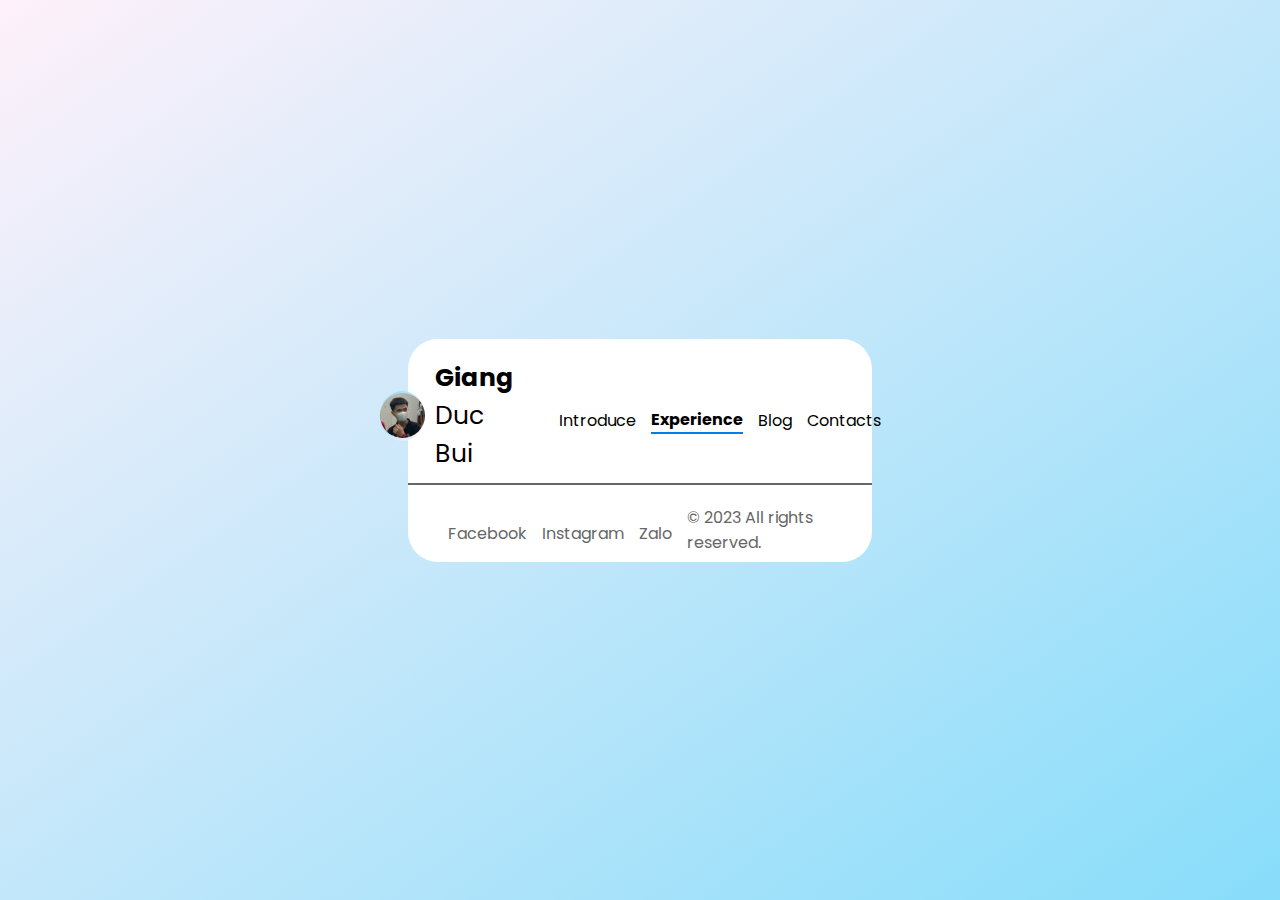
==== exp.html @ 213ba03d "Update" ====
<!DOCTYPE html>
<html lang="en">
    <head>
        <meta charset="UTF-8" />
        <meta http-equiv="X-UA-Compatible" content="IE=edge" />
        <meta name="viewport" content="width=device-width, initial-scale=1.0" />
        <link rel="stylesheet" href="./assets/css/style.css" />
        <link
            href="https://cdn.jsdelivr.net/npm/bootstrap@5.3.0-alpha3/dist/css/bootstrap.min.css"
            rel="stylesheet"
            integrity="sha384-KK94CHFLLe+nY2dmCWGMq91rCGa5gtU4mk92HdvYe+M/SXH301p5ILy+dN9+nJOZ"
            crossorigin="anonymous" />
        <link rel="preconnect" href="https://fonts.googleapis.com">
        <link rel="preconnect" href="https://fonts.gstatic.com" crossorigin>
        <link
            href="https://fonts.googleapis.com/css2?family=Poppins:ital,wght@0,100;0,200;0,300;0,400;0,500;0,600;0,700;0,800;0,900;1,100;1,200;1,300;1,400;1,500;1,600;1,700;1,800;1,900&display=swap"
            rel="stylesheet">
        <link rel="stylesheet"
            href="https://cdnjs.cloudflare.com/ajax/libs/font-awesome/6.4.0/css/all.min.css">
        <link rel="icon" type="image/x-icon" href="./assets/image/fanvicon1.png">
        <title>CV - GPD</title>
    </head>
    <body>
        <main class>
            <section class="cv_main">
                <navbar class="nav-1">
                    <div class="header-nav-link">
                        <a href="#" class="logo">
                            <span class="circle">
                                <img src="./assets/image/avt1.jpg" alt />
                            </span>
                            <span class><b>Giang</b> Duc Bui</span>
                        </a>
                        <ul class="navbar-link">
                            <li class="li-link">
                                <a href="./index.html" class="li-item">Introduce</a>
                            </li>
                            <li class="li-link">
                                <a href="./exp.html" class="li-item active">Experience</a>
                            </li>
                            <!-- <li class="li-link"><a href="#" class="li-item">Pricing</a></li> -->
                            <li class="li-link"><a href="./blog.html" class="li-item">Blog</a></li>
                            <li class="li-link"><a href="./contact.html"
                                    class="li-item li-item-end">Contacts</a></li>
                        </ul>
                        <label class="open-menu" for="nav-mobile-input"><i
                                class="fa-solid fa-bars"></i></label>
                        <input class="open-menu-c" style="display: none;"
                            type="checkbox" name id="nav-mobile-input">
                        <div class="overlay"></div>
                        <div class="sidebar">
                            <ul class="sidebar-list ">
                                <label for="nav-mobile-input">
                                  <i class="fa-solid fa-xmark close-menu"></i>
                                </label>
                                <li class="sidebar-link">
                                  <a href="./index.html" class="li-item">Introduce</a>
                                </li>
                                <li class="sidebar-link">
                                  <a href="./exp.html" class="li-item active">Experience</a>
                                </li>
                                <!-- <li class="sidebar-link"><a href="#" class="li-item">Pricing</a></li> -->
                                <li class="sidebar-link"><a href="./blog.html" class="li-item">Blog</a></li>
                                <li class="sidebar-link"><a href="./contact.html"
                                    class="li-item li-item-end">Contacts</a></li>
                              </ul>
                        </div>
                    </div>
                </navbar>
                
                <footer>
                    <div class="social">
                        <ul>
                            <li><a class="li-item a1"
                                    href="https://www.facebook.com/dcgng.uia">Facebook</a></li>
                            <li><a class="li-item"
                                    href="https://www.instagram.com/dcgng.uia/">Instagram</a></li>
                            <li><a class="li-item a3"
                                    href="https://zalo.me/0833200319">Zalo</a></li>
                        </ul></div>
                    <div class="legarcy"><a href>© 2023 All rights reserved.</a></div>
                </footer>
            </section>
        </main>
        <button onclick="topFunction()" id="myBtn" title="Go to top"><i
                class="fa-solid fa-arrow-up"></i></button>

        <script src="./assets/js/script.js"></script>
        <script
            src="https://cdn.jsdelivr.net/npm/bootstrap@5.3.0-alpha3/dist/js/bootstrap.bundle.min.js"
            integrity="sha384-ENjdO4Dr2bkBIFxQpeoTz1HIcje39Wm4jDKdf19U8gI4ddQ3GYNS7NTKfAdVQSZe"
            crossorigin="anonymous"></script>
    </body>
</html>
---- assets/css/style.css ----
html{
  scroll-behavior: smooth;
}
body{
    background: linear-gradient(to bottom right, #fef1fa, #88ddfa);
    background-repeat: no-repeat;
    margin: 0;
    min-height: 100vh;
    display: grid;
    place-content: center;
    grid-auto-flow: column;
    
}
main {
  font-family: "Poppins", sans-serif;
  position: relative;
  margin-top: 20px;
  margin-bottom: 20px;
}

.cv_main {
  width: 70%;
  border-radius: 30px;
  background: #fff;
  margin: 0 auto;
}
@media only screen and (max-width: 1024px) {
    .cv_main{
        width: 90%;
    }
}
@media only screen and (max-width: 780px) {
    main{
        margin-top: 0px;
    }
    .cv_main{
        width: 100%;
        margin: 0;
        border-radius: 0;
    }
    .main-main{
        /* padding-top: 0px; */
    }
}

.nav-1{
  padding-bottom: 10px;
  margin-top: 5px;
  padding-top: 10px;
}
.main-main {
  width: 95%;
  justify-content: center;
  align-items: center;
  margin-left: auto;
  margin-right: auto;
  padding-bottom: 10px;
  padding-top: 25px;
}

.header-nav-link {
  display: flex;
  justify-content: center;
  align-items: center;
  padding-bottom: 10px;
  padding-top: 20px;
}
.logo {
  text-decoration: none;
  color: black;
  display: flex;
  justify-content: center;
  align-items: center;
  margin-left: 20px;
  margin-right: auto;
  font-size: 25px;
}
.circle {
  width: 50px;
  height: 50px;
  border-radius: 50%;
  background: linear-gradient(to top left, #fef1fa, #88ddfa);
  display: flex;
  justify-content: center;
  align-items: center;
  font-family: 900;
  color: black;
  font-size: 24px;
  margin-right: 10px;
}
.circle img {
  width: 45px;
  height: 45px;
  border-radius: 50%;
}

.cl-black {
  color: #000;
}
.open-menu i{
    display: none;
    font-size: 25px;
    justify-content: center;
    align-items: center;
    padding-right: 25px;
    transition: font-size .3s;
}
.open-menu i:hover{
    cursor: pointer;
    font-size: 30px;
}

.navbar-link{
    display: flex;
    justify-content: center;
    align-items: center;
    margin: 0;
    padding-right: 40px;
}
.li-link {
  display: flex;
  justify-content: center;
  align-items: center;
  margin-left: auto;
}

.li-item {
  color: black;
  text-decoration: none;
  padding-right: 15px;
  padding-top: 10px;
  margin-left: auto;
}
.li-item-end {
  padding-right: 0px;
}

@media only screen and (max-width: 780px) {
    .header-nav-link{
      box-shadow: rgba(6, 6, 6, 0.2) 0px 0px 10px 0px;
    }
    .nav-1 div .navbar-link{
      display: none;
    }
    .open-menu i{
      display: block;
    }
    .circle {
      width: 40px;
      height: 40px;
    }
    .circle img {
      width: 35px;
      height: 35px;
    }
    .logo{
      margin-left: 20px;
    }
    .logo span{
      font-size: 20px;
    }
  }

.active {
  font-weight: 700;
  border-bottom: #007ced solid 2px;
  padding-right: 0;
  margin-right: 15px;
}

.main-info{
  width: 90%;
  margin-left: auto;
  margin-right: auto;
}

.card-1 {
  max-width: 100%;
  display: flex;
  justify-content: center;
  align-items: center;
  padding-top: 20px;
  padding-bottom: 28px;
  margin-top: 100px;
  margin-bottom: 50px;
}
.card-1-item-1 {
  width: 100%;
  display: flex;
  justify-content: center;
  align-items: center;
  margin-left: auto;
  margin-right: auto;
}

    
.back-avt {
  width: 20em;
  height: 20em;
  border-radius: 50%;
  background: linear-gradient(to top left, #fef1fa, #88ddfa);
  display: flex;
  justify-content: center;
  align-items: center;
  box-shadow: rgba(0, 0, 0, 0.5) 0px 5px 15px;
}
.img-avt {
  width: 18em;
  height: 18em;
  border-radius: 50%;
}
@media only screen and (max-width: 1111px) {
  .card-1-item-1{
    padding-top: 10px;
  }
  .card-1-item-2 div h6{
    padding-top: 0;
  }
  .back-avt {
    width: 17em;
    height: 17em;
    margin-bottom: 0;
  }
  .img-avt {
    width: 15em;
    height: 15em;
  }
  .navbar-link{
    padding-right: 20px;
  }
  .mg-5{
    padding: 30px;
  }
}
/* hover avatar */

.card-1-item-2 {
  width: 100%;
  display: flex;
  flex-wrap: nowrap;
  justify-content: center;
  align-items: left;
  margin-left: auto;
  margin-right: auto;
}
.card-1-item-2 .job {
  color: #aaa;
  padding: 0;
}
.card-1-item-2 .name-cv {
  font-size: 40px;
  font-weight: 700;
}
.card-1-item-2 .about-info {
  color: #666;
}

.btn-default {
  border: none;
  background-color: #fff;
  padding: 0;
}
.btn-default a {
  color: #000;
  text-decoration: none;
  padding: 8px 30px 8px 30px;
  border: #007ced solid 2px;
  border-radius: 25px;
  transition: background-color 0.3s, color 0.3s;
}
.download-cv a:hover {
  background-color: #007ced;
  color: #fff;
}
.contact-cv a {
  border: #efefef solid 2px;
  margin-left: 20px;
  transition: background-color 0.3s;
}
.contact-cv a:hover {
  background-color: #efefef;
}
.job,
.btn-card{
    padding-top: 20px;
}

@media only screen and (max-width: 768px) {
  .card-1 {
    margin-top: 0;
    display: flex;
    flex-direction: column;
  }
  .card-1-item-1 {
    width: 80%;
  }
  .card-1-item-2 {
    width: 80%;
  }
  .job,
  .name-cv,
  .btn-card{
    text-align: center;
  }
}
@media only screen and (max-width: 400px) {
  .card-1-item-2 .card-basic-info .btn-card{
    display: flex;
    flex-direction: column;

  }
  .btn-card button a{
    margin-left: 0;
  }
  .btn-card :nth-child(2){
    margin-top: 40px;
  }
}

.sidebar ul{
    transform: translateX(100%);
    padding: 20px;
    background: linear-gradient(to bottom right, #fef1fa, #88ddfa);
    position: fixed;
    right: 0px;
    top: 0px;
    bottom: 0px;
    width: 320px;
    max-width: 100%;
    display: flex;
    /* justify-content: center; */
    flex-direction: column;
    list-style: none;
    margin: 0;
    transition: transform linear 0.2s;
}
.sidebar ul i{
    margin:0px 20px;
    padding:10px 20px;
    font-size: 40px;
}
.sidebar ul i:hover{
    cursor: pointer;
    background-color: #efefef;
}
.sidebar ul li{
    margin:5px 20px;
    padding:20px 20px;
    transition: background-color 0.3s;
}
.sidebar ul li:hover{
    background-color: #efefef;
}

.overlay{
    position: fixed;
    top: 0;
    right: 0;
    bottom: 0;
    left: 0;
    background-color: rgba(0,0,0,0.2);
    display: none;
}
.open-menu-c:checked ~ .overlay{
    display: block;
}
.open-menu-c:checked ~ .sidebar ul{
    transform: translateX(0%);
}


.about-me-home {
  display: flex;
  flex-direction: column;
  width: 90%;
  margin-right: auto;
  margin-left: auto;
}
.about-me-title {
  max-width: max-content;
  margin-top: 50px;
  margin-bottom: 20px;
  padding-bottom: 5px;
  border-bottom: #007ced solid 3px;
}
.about-me-card{
  width: 100%;
  display: flex;
  /* justify-content: center; */
}
.about-me-list{
  width: 100%;
}
.list-ab1{
  padding-right: 10px;
}
.list-ab2{
  padding-left: 10px;
}
.about-me-item{
  display: flex;
  /* justify-content: center; */
  margin-top: 20px;
  margin-bottom: 20px;
}
.about-me-item i{
  margin-right: 20px;
  font-size: 30px;
  color: #007ced
}
.about-me-p h5{
  font-size: 18px;
}
.about-me-p p{
  color: #666666;
  font-size: 13px;
}

@media only screen and (max-width: 780px) {
  .about-me-card{
    flex-direction: column;
  }
  .about-me-item{
    margin-bottom: 30px;
  }
  .list-ab1 :nth-child(2){
    margin-bottom: 0;
  }
  .list-ab2{
    padding-left: 0;
  }
  .about-me-p .p1{
    margin-bottom: 0;
  }
}













footer{
  border-top: #666666 solid 2px;
  padding-top: 20px;
  display: flex;
  justify-content: space-between;
}
.social ul{
  display: flex;
  justify-content: center;
  list-style: none;
  margin-right: auto;
}
.legarcy a{
  padding-right: 32px;
  align-items: center;
}
.legarcy a,
.social ul li a{
  color: #666666;
  text-decoration: none;
}
.legarcy a:hover{
  color: #007ced;
}

@media only screen and (max-width: 780px) {
  footer{
    flex-direction: column;
    justify-content: center;
    align-items: center;
  }
  .social ul .a3{
    padding-right: 0px;
  }
  .social ul{
    padding-left: 0px;
  }
  .legarcy a{
    padding-right: 0px;
  }
}
#myBtn {
  display: none;
  position: fixed;
  bottom: 30px;
  right: calc(50% - 24.5px);
  z-index: 99;
  border: none;
  outline: none;
  background: linear-gradient(to bottom right, #fef1fa, #88ddfa);
  box-shadow: rgba(0, 0, 0, 0.5) 0px 5px 15px;
  color: #666666;
  cursor: pointer;
  padding: 10px;
  border-radius: 50%;
  font-size: 18px;
}
#myBtn i{
  padding: 0 7px;
  font-size: 20px;
}
#myBtn:hover {
  background-color: #555;
  transform: scale(1.2);
}
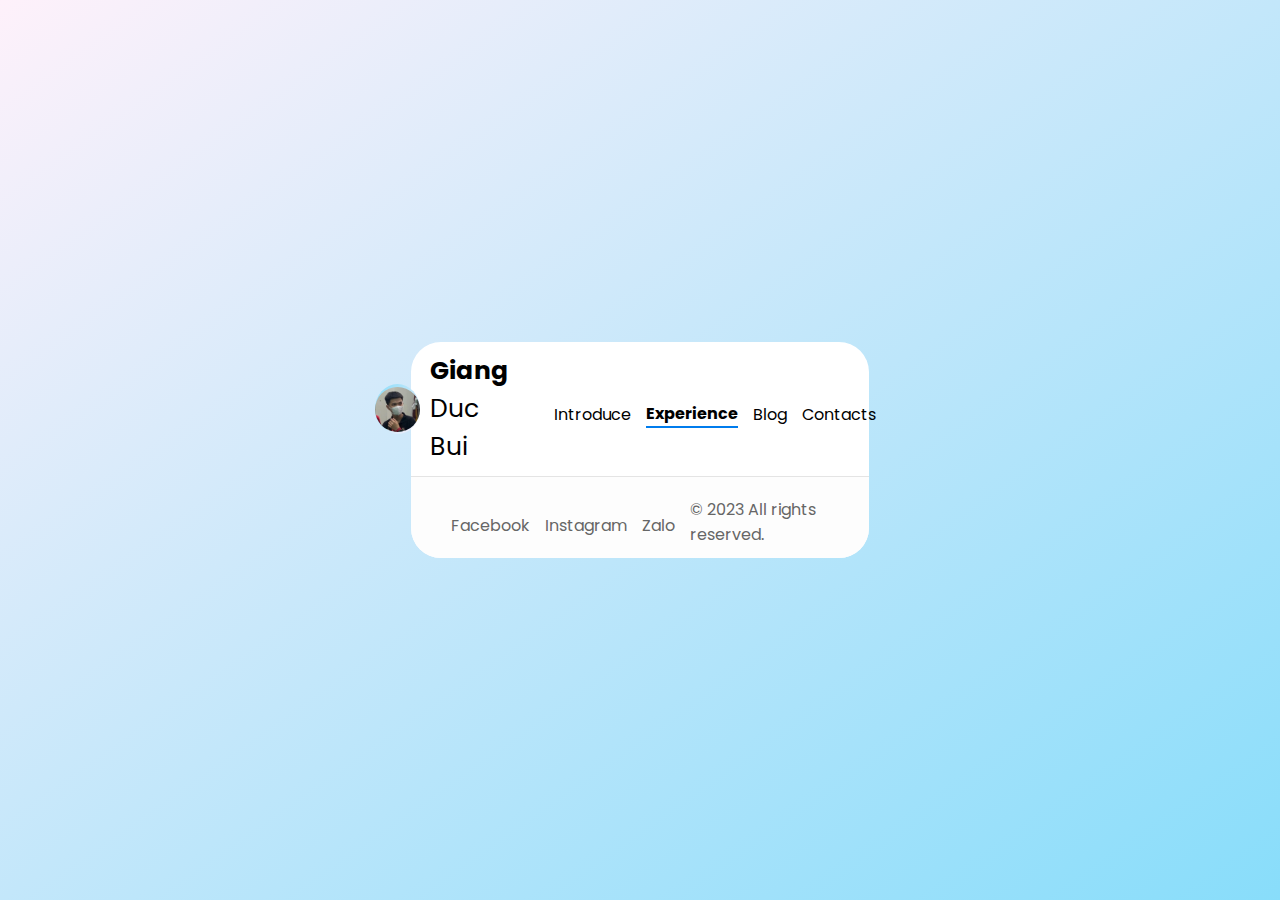
==== commit 529775d2: "Update 25/3/24" ====
--- a/exp.html
+++ b/exp.html
@@ -18,7 +18,7 @@
         <link rel="stylesheet"
             href="https://cdnjs.cloudflare.com/ajax/libs/font-awesome/6.4.0/css/all.min.css">
         <link rel="icon" type="image/x-icon" href="./assets/image/fanvicon1.png">
-        <title>CV - GPD</title>
+        <title>CV - DucGiangBui</title>
     </head>
     <body>
         <main class>
--- a/assets/css/style.css
+++ b/assets/css/style.css
@@ -1,15 +1,32 @@
-html{
+html,body {
   scroll-behavior: smooth;
 }
-body{
-    background: linear-gradient(to bottom right, #fef1fa, #88ddfa);
-    background-repeat: no-repeat;
-    margin: 0;
-    min-height: 100vh;
-    display: grid;
-    place-content: center;
-    grid-auto-flow: column;
-    
+body {
+  background: linear-gradient(to bottom right, #fef1fa, #88ddfa);
+  background-repeat: no-repeat;
+  margin: 0;
+  padding: 0;
+  min-height: 100vh;
+  display: grid;
+  place-content: center;
+  grid-auto-flow: column;
+}
+body::-webkit-scrollbar-track {
+  -webkit-box-shadow: inset 0 0 6px rgba(0, 0, 0, 0.3);
+  /* background-color: #F5F5F5; */
+  border-radius: 10px;
+}
+
+body::-webkit-scrollbar {
+  width: 20px;
+  /* background-color: #F5F5F5; */
+  border-radius: 10px;
+}
+
+body::-webkit-scrollbar-thumb {
+  border-radius: 10px;
+  background: linear-gradient(to bottom right, #fef1fa, #88ddfa);
+  /* border: 12px solid #555555; */
 }
 main {
   font-family: "Poppins", sans-serif;
@@ -25,25 +42,25 @@
   margin: 0 auto;
 }
 @media only screen and (max-width: 1024px) {
-    .cv_main{
-        width: 90%;
-    }
+  .cv_main {
+    width: 90%;
+  }
 }
 @media only screen and (max-width: 780px) {
-    main{
-        margin-top: 0px;
-    }
-    .cv_main{
-        width: 100%;
-        margin: 0;
-        border-radius: 0;
-    }
-    .main-main{
-        /* padding-top: 0px; */
-    }
-}
-
-.nav-1{
+  main {
+    margin: 0px;
+  }
+  .cv_main {
+    width: 100%;
+    margin: 0;
+    border-radius: 0;
+  }
+  .main-main {
+    /* padding-top: 0px; */
+  }
+}
+
+.nav-1 {
   padding-bottom: 10px;
   margin-top: 5px;
   padding-top: 10px;
@@ -63,7 +80,7 @@
   justify-content: center;
   align-items: center;
   padding-bottom: 10px;
-  padding-top: 20px;
+  padding-top: 10px;
 }
 .logo {
   text-decoration: none;
@@ -71,7 +88,7 @@
   display: flex;
   justify-content: center;
   align-items: center;
-  margin-left: 20px;
+  margin-left: 10px;
   margin-right: auto;
   font-size: 25px;
 }
@@ -97,25 +114,25 @@
 .cl-black {
   color: #000;
 }
-.open-menu i{
-    display: none;
-    font-size: 25px;
-    justify-content: center;
-    align-items: center;
-    padding-right: 25px;
-    transition: font-size .3s;
-}
-.open-menu i:hover{
-    cursor: pointer;
-    font-size: 30px;
-}
-
-.navbar-link{
-    display: flex;
-    justify-content: center;
-    align-items: center;
-    margin: 0;
-    padding-right: 40px;
+.open-menu i {
+  display: none;
+  font-size: 25px;
+  justify-content: center;
+  align-items: center;
+  padding-right: 25px;
+  transition: font-size 0.3s;
+}
+.open-menu i:hover {
+  cursor: pointer;
+  font-size: 30px;
+}
+
+.navbar-link {
+  display: flex;
+  justify-content: center;
+  align-items: center;
+  margin: 0;
+  padding-right: 40px;
 }
 .li-link {
   display: flex;
@@ -136,30 +153,31 @@
 }
 
 @media only screen and (max-width: 780px) {
-    .header-nav-link{
-      box-shadow: rgba(6, 6, 6, 0.2) 0px 0px 10px 0px;
-    }
-    .nav-1 div .navbar-link{
-      display: none;
-    }
-    .open-menu i{
-      display: block;
-    }
-    .circle {
-      width: 40px;
-      height: 40px;
-    }
-    .circle img {
-      width: 35px;
-      height: 35px;
-    }
-    .logo{
-      margin-left: 20px;
-    }
-    .logo span{
-      font-size: 20px;
-    }
-  }
+  .header-nav-link {
+    padding-top: 10px;
+    box-shadow: rgba(6, 6, 6, 0.2) 0px 0px 10px 0px;
+  }
+  .nav-1 div .navbar-link {
+    display: none;
+  }
+  .open-menu i {
+    display: block;
+  }
+  .circle {
+    width: 40px;
+    height: 40px;
+  }
+  .circle img {
+    width: 35px;
+    height: 35px;
+  }
+  .logo {
+    margin-left: 20px;
+  }
+  .logo span {
+    font-size: 20px;
+  }
+}
 
 .active {
   font-weight: 700;
@@ -168,7 +186,7 @@
   margin-right: 15px;
 }
 
-.main-info{
+.main-info {
   width: 90%;
   margin-left: auto;
   margin-right: auto;
@@ -193,7 +211,6 @@
   margin-right: auto;
 }
 
-    
 .back-avt {
   width: 20em;
   height: 20em;
@@ -210,10 +227,10 @@
   border-radius: 50%;
 }
 @media only screen and (max-width: 1111px) {
-  .card-1-item-1{
+  .card-1-item-1 {
     padding-top: 10px;
   }
-  .card-1-item-2 div h6{
+  .card-1-item-2 div h6 {
     padding-top: 0;
   }
   .back-avt {
@@ -225,10 +242,10 @@
     width: 15em;
     height: 15em;
   }
-  .navbar-link{
+  .navbar-link {
     padding-right: 20px;
   }
-  .mg-5{
+  .mg-5 {
     padding: 30px;
   }
 }
@@ -281,10 +298,27 @@
   background-color: #efefef;
 }
 .job,
-.btn-card{
-    padding-top: 20px;
-}
-
+.btn-card {
+  padding-top: 20px;
+}
+@media only screen and (max-width: 1111px) {
+  .card-1 {
+    margin-top: 0;
+    display: flex;
+    flex-direction: column;
+  }
+  .card-1-item-1 {
+    width: 80%;
+  }
+  .card-1-item-2 {
+    width: 80%;
+  }
+  .job,
+  .name-cv,
+  .btn-card {
+    text-align: center;
+  }
+}
 @media only screen and (max-width: 768px) {
   .card-1 {
     margin-top: 0;
@@ -299,77 +333,81 @@
   }
   .job,
   .name-cv,
-  .btn-card{
+  .btn-card {
     text-align: center;
   }
 }
-@media only screen and (max-width: 400px) {
-  .card-1-item-2 .card-basic-info .btn-card{
+@media only screen and (max-width: 450px) {
+  .card-1-item-2 .card-basic-info .btn-card {
     display: flex;
     flex-direction: column;
-
-  }
-  .btn-card button a{
+  }
+  .btn-card button a {
     margin-left: 0;
   }
-  .btn-card :nth-child(2){
+  .btn-card :nth-child(2) {
     margin-top: 40px;
   }
 }
 
-.sidebar ul{
-    transform: translateX(100%);
-    padding: 20px;
-    background: linear-gradient(to bottom right, #fef1fa, #88ddfa);
-    position: fixed;
-    right: 0px;
-    top: 0px;
-    bottom: 0px;
-    width: 320px;
-    max-width: 100%;
-    display: flex;
-    /* justify-content: center; */
-    flex-direction: column;
-    list-style: none;
-    margin: 0;
-    transition: transform linear 0.2s;
-}
-.sidebar ul i{
-    margin:0px 20px;
-    padding:10px 20px;
-    font-size: 40px;
-}
-.sidebar ul i:hover{
-    cursor: pointer;
-    background-color: #efefef;
-}
-.sidebar ul li{
-    margin:5px 20px;
-    padding:20px 20px;
-    transition: background-color 0.3s;
-}
-.sidebar ul li:hover{
-    background-color: #efefef;
-}
-
-.overlay{
-    position: fixed;
-    top: 0;
-    right: 0;
-    bottom: 0;
-    left: 0;
-    background-color: rgba(0,0,0,0.2);
-    display: none;
-}
-.open-menu-c:checked ~ .overlay{
-    display: block;
-}
-.open-menu-c:checked ~ .sidebar ul{
-    transform: translateX(0%);
-}
-
-
-.about-me-home {
+@media only screen and (max-width: 400px) {
+  .card-1-item-2 div .name-cv {
+    font-size: 35px;
+  }
+}
+
+.sidebar ul {
+  transform: translateX(100%);
+  padding: 20px;
+  background: linear-gradient(to bottom right, #fef1fa, #88ddfa);
+  position: fixed;
+  right: 0px;
+  top: 0px;
+  bottom: 0px;
+  width: 320px;
+  max-width: 100%;
+  display: flex;
+  /* justify-content: center; */
+  flex-direction: column;
+  list-style: none;
+  margin: 0;
+  transition: transform linear 0.2s;
+}
+.sidebar ul i {
+  margin: 0px 20px;
+  padding: 10px 20px;
+  font-size: 40px;
+}
+.sidebar ul i:hover {
+  cursor: pointer;
+  background-color: #efefef;
+}
+.sidebar ul li {
+  margin: 5px 20px;
+  padding: 20px 20px;
+  transition: background-color 0.3s;
+}
+.sidebar ul li:hover {
+  background-color: #efefef;
+}
+
+.overlay {
+  position: fixed;
+  top: 0;
+  right: 0;
+  bottom: 0;
+  left: 0;
+  background-color: rgba(0, 0, 0, 0.2);
+  display: none;
+}
+.open-menu-c:checked ~ .overlay {
+  display: block;
+}
+.open-menu-c:checked ~ .sidebar ul {
+  transform: translateX(0%);
+}
+
+.subject {
   display: flex;
   flex-direction: column;
   width: 90%;
@@ -379,111 +417,108 @@
 .about-me-title {
   max-width: max-content;
   margin-top: 50px;
+  font-weight: 600;
   margin-bottom: 20px;
   padding-bottom: 5px;
   border-bottom: #007ced solid 3px;
 }
-.about-me-card{
+.about-me-card {
   width: 100%;
   display: flex;
   /* justify-content: center; */
 }
-.about-me-list{
+.about-me-list {
   width: 100%;
 }
-.list-ab1{
+.list-ab1 {
   padding-right: 10px;
 }
-.list-ab2{
+.list-ab2 {
   padding-left: 10px;
 }
-.about-me-item{
+.about-me-item {
   display: flex;
   /* justify-content: center; */
   margin-top: 20px;
   margin-bottom: 20px;
 }
-.about-me-item i{
+.about-me-item i {
   margin-right: 20px;
   font-size: 30px;
-  color: #007ced
-}
-.about-me-p h5{
+  color: #007ced;
+}
+.about-me-p h5 {
   font-size: 18px;
 }
-.about-me-p p{
+.about-me-p p {
   color: #666666;
   font-size: 13px;
 }
 
 @media only screen and (max-width: 780px) {
-  .about-me-card{
+  .about-me-card {
     flex-direction: column;
   }
-  .about-me-item{
+  .about-me-item {
     margin-bottom: 30px;
   }
-  .list-ab1 :nth-child(2){
+  .list-ab1 :nth-child(2) {
     margin-bottom: 0;
   }
-  .list-ab2{
+  .list-ab2 {
     padding-left: 0;
   }
-  .about-me-p .p1{
+  .about-me-p .p1 {
     margin-bottom: 0;
   }
 }
 
-
-
-
-
-
-
-
-
-
-
-
-
-footer{
-  border-top: #666666 solid 2px;
+footer {
+  background-color: #fdfdfd;
+  border-bottom-left-radius: 30px 30px;
+  border-bottom-right-radius: 30px 30px;
+  border-top: rgba(6, 6, 6, 0.1) solid 1px;
   padding-top: 20px;
   display: flex;
   justify-content: space-between;
 }
-.social ul{
+.social ul {
   display: flex;
   justify-content: center;
   list-style: none;
   margin-right: auto;
-}
-.legarcy a{
+  margin-bottom: 20px;
+}
+.legarcy a {
   padding-right: 32px;
   align-items: center;
+  margin-bottom: 20px;
 }
 .legarcy a,
-.social ul li a{
+.social ul li a {
   color: #666666;
   text-decoration: none;
 }
-.legarcy a:hover{
+.legarcy a:hover {
   color: #007ced;
 }
 
 @media only screen and (max-width: 780px) {
-  footer{
+  footer {
+    padding-top: 10px;
     flex-direction: column;
     justify-content: center;
     align-items: center;
-  }
-  .social ul .a3{
+    padding-bottom: 10px;
+  }
+  .social ul .a3 {
     padding-right: 0px;
   }
-  .social ul{
+  .social ul {
     padding-left: 0px;
-  }
-  .legarcy a{
+    margin-bottom: 5px;
+  }
+  .legarcy a {
     padding-right: 0px;
   }
 }
@@ -503,11 +538,147 @@
   border-radius: 50%;
   font-size: 18px;
 }
-#myBtn i{
+#myBtn i {
   padding: 0 7px;
   font-size: 20px;
 }
 #myBtn:hover {
   background-color: #555;
   transform: scale(1.2);
+}
+/* .swiper-slide{
+  display: flex; 
+  flex-wrap: wrap;
+  justify-content: space-between;
+  max-width: 800px;
+  margin: 0 auto;
+  justify-content: center;
+  transform: translateY(-0px);
+  transition: all .2s;
+}
+.swiper-slide :hover{
+  transform: translateY(-5px);
+  box-shadow: rgba(6, 6, 6, 0.2) 0px 0px 10px 0px;
+  transition: all .2s ease-in-out;
+}
+.swiper-slide :hover i,
+.swiper-slide :hover h4,
+.swiper-slide :hover h1{
+  transform: none;
+  box-shadow: none;
+}
+.skill-item{
+  display: flex;
+  flex-direction: column;
+  justify-content: center;
+  align-items: center;
+  padding:25px;
+  margin: 10px;
+  background-color: #fdfdfd;
+  border-radius: 20px;
+  border: 2px solid #e5e5e5
+}
+.card-list i{
+  font-size: 45px;
+  padding: 20px;
+  padding-top: 0;
+  color: #007ced;
+}
+.card-list h4{
+  font-size: 16px;
+  font-weight: 600;
+  text-align: center;
+}
+
+.card-list h1{
+  height: 50px;
+  font-size: 48px;
+  color: #aaa;
+  text-align: center;
+  padding: 10px;
+} */
+
+.swiper {
+  max-width: 100px;
+  margin: 0px;
+}
+@media only screen and (max-width: 1920px) {
+  .swiper{
+    max-width: 805px;
+  }
+}
+@media only screen and (max-width: 1680px) {
+  .swiper{
+    max-width: 805px;
+  }
+}
+@media only screen and (max-width: 1380px) {
+  .swiper{
+    max-width: 650px;
+  }
+}
+@media only screen and (max-width: 1080px) {
+  .swiper{
+    max-width: 605px;
+  }
+}
+@media only screen and (max-width: 1050px) {
+  .swiper{
+    max-width: 605px;
+  }
+}
+@media only screen and (max-width: 1024px) {
+  .swiper{
+    max-width: 605px;
+  }
+}
+@media only screen and (max-width: 768px) {
+  .swiper{
+    max-width: 450px;
+  }
+}
+@media only screen and (max-width: 640px) {
+  .swiper{
+    max-width: 350px;
+  }
+}
+@media only screen and (max-width: 380px) {
+  .swiper{
+    max-width: 300px;
+  }
+}
+@media only screen and (max-width: 340px) {
+  .swiper{
+    max-width: 200px;
+  }
+}
+
+.swiper-slide {
+  border-radius: 20px;
+  border: 1px solid #666666;
+  margin: 5px;
+  padding: 10px;
+  height: max-content;
+  background: #fefefe;
+  text-align: center;
+}
+
+.swiper-slide i {
+  font-size: 33px;
+  color: #007ced;
+  padding: 15px 0px;
+}
+.swiper-slide h5 {
+  font-size: 16px;
+  font-weight: 600;
+  padding-bottom: 15px;
+}
+.swiper-slide h2 {
+  font-size: 48px;
+  color: #bbbbbb;
+  padding-bottom: 15px;
+}
+.swiper-wrapper{
+  background-color: #fff;
+  transition: background-color 0,3s;
 }